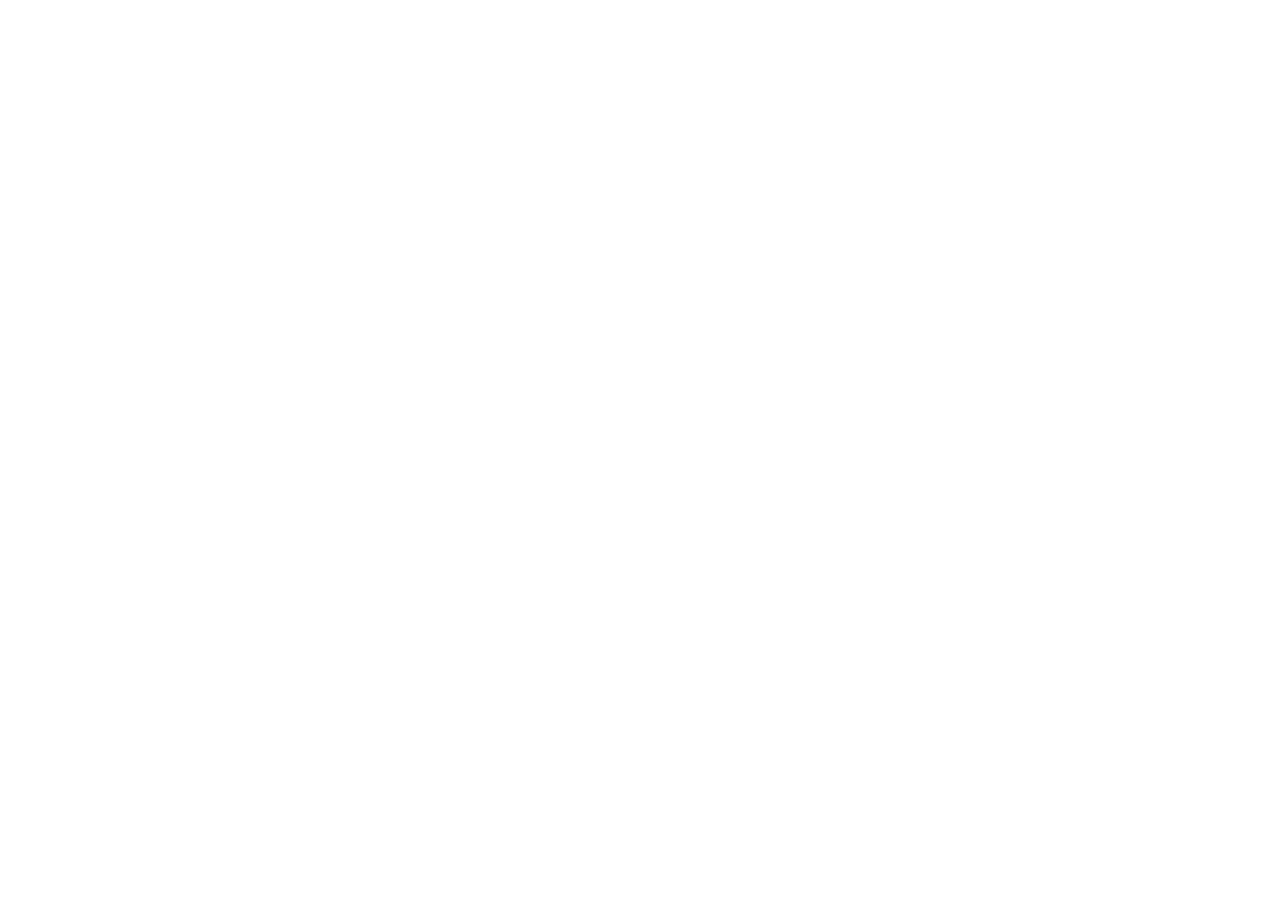
==== index.html @ 83f32b7b "PROJECT-STRUCTURE" ====
<!DOCTYPE html>
<html lang="en">
<head>
    <meta charset="UTF-8">
    <meta name="viewport" content="width=device-width, initial-scale=1.0">
    <title>Document</title>
    <link rel="stylesheet" href="./style/reset.css">
    <link rel="stylesheet" href="./style/style.css">
</head>
<body>
   <script src="./script/index.js">

   </script> 
</body>
</html>
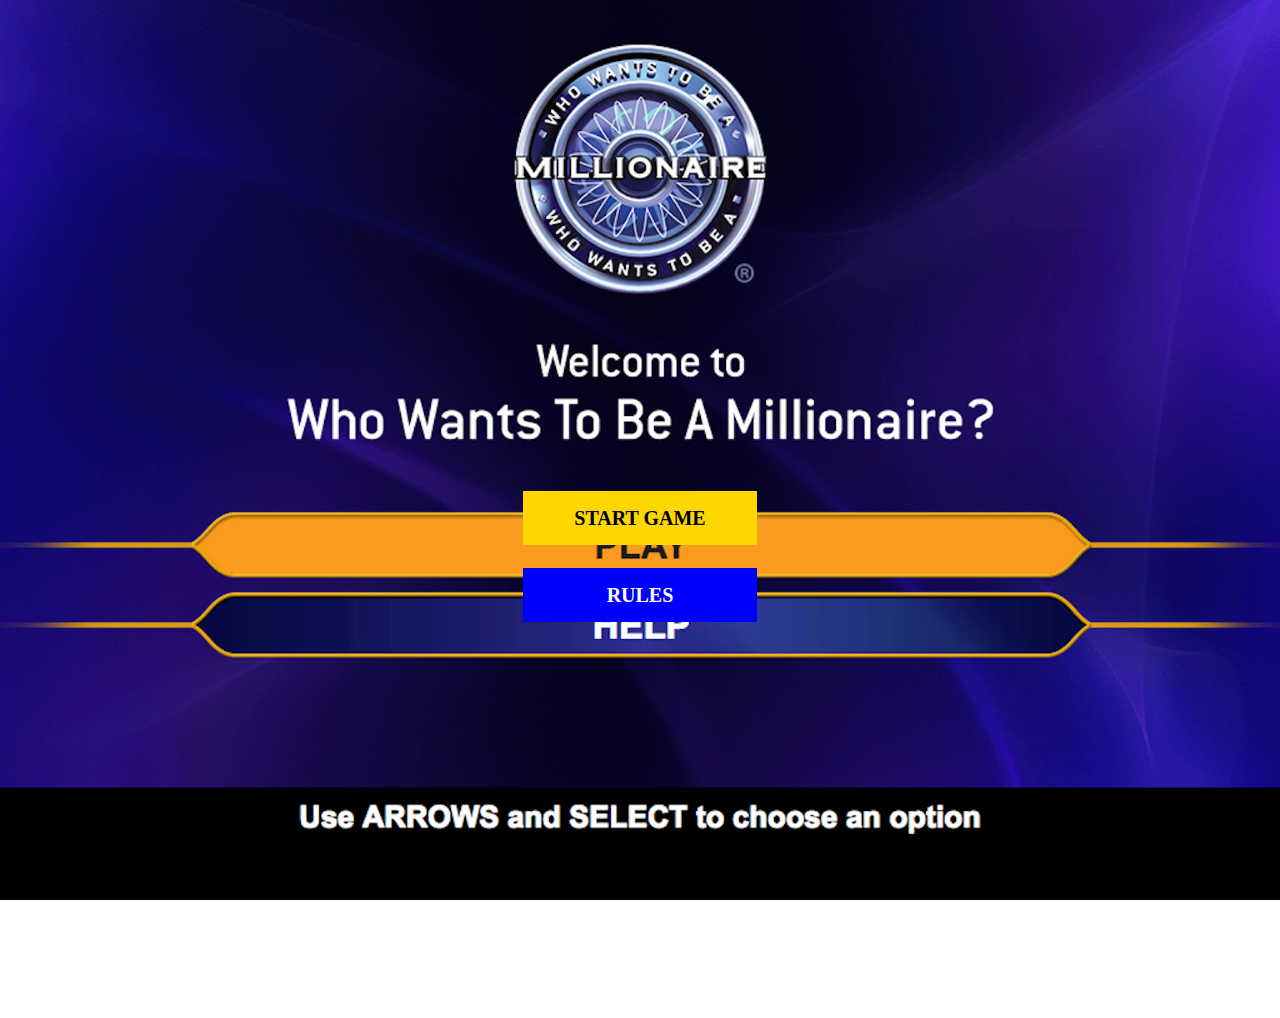
==== commit 62b66b76: "FIRST-SCREEN" ====
--- a/index.html
+++ b/index.html
@@ -1,5 +1,6 @@
 <!DOCTYPE html>
 <html lang="en">
+
 <head>
     <meta charset="UTF-8">
     <meta name="viewport" content="width=device-width, initial-scale=1.0">
@@ -7,9 +8,27 @@
     <link rel="stylesheet" href="./style/reset.css">
     <link rel="stylesheet" href="./style/style.css">
 </head>
+
 <body>
-   <script src="./script/index.js">
+    <div class="wrapper">
+        <main>
+            <div class="conteiner main-wrapper">
 
-   </script> 
+                <div class="link-wrapper">
+                    <a class="main-link main-link--start" href="/choose-cathegory">start game</a>
+                </div>
+                <div class="link-wrapper">
+                    <a class="main-link main-link--rules" href="/rules">rules</a>
+                </div>
+            </div>
+        </main>
+    </div>
+    <script src="./script/data.js">
+
+    </script>
+    <script src="./script/index.js">
+
+    </script>
 </body>
+
 </html>--- a/style/style.css
+++ b/style/style.css
@@ -0,0 +1,52 @@
+body{
+    box-sizing: border-box;
+
+}
+.wrapper{
+   background-image: url(../img/first-screen.png);
+   height: 100vh;
+   width: 100%;
+   background-position: center;
+   background-repeat: no-repeat;
+   background-size: cover;
+   
+}
+.conteiner{
+    max-width: 1200px;
+    margin: 0 auto;
+    
+}
+.main-link{
+padding: 17px;
+font-size: 20px;
+font-weight: bold;
+text-transform: uppercase;
+text-decoration: none;
+display: inline-block;
+min-width: 200px;
+cursor: pointer;
+}
+.main-link--start{
+   background-color: gold; 
+color: black;
+
+}
+.main-link--rules{
+    background-color:blue;
+    color: #fff;
+
+}
+.link-wrapper{
+    display: flex;
+    justify-content: center;
+    margin-bottom: 23px;
+    text-align: center;
+}
+.main-wrapper{
+    justify-content: center;
+    display: flex;
+    align-items: center;
+    flex-direction: column;
+    height: 100vh;
+    padding-top: 9.2%;
+}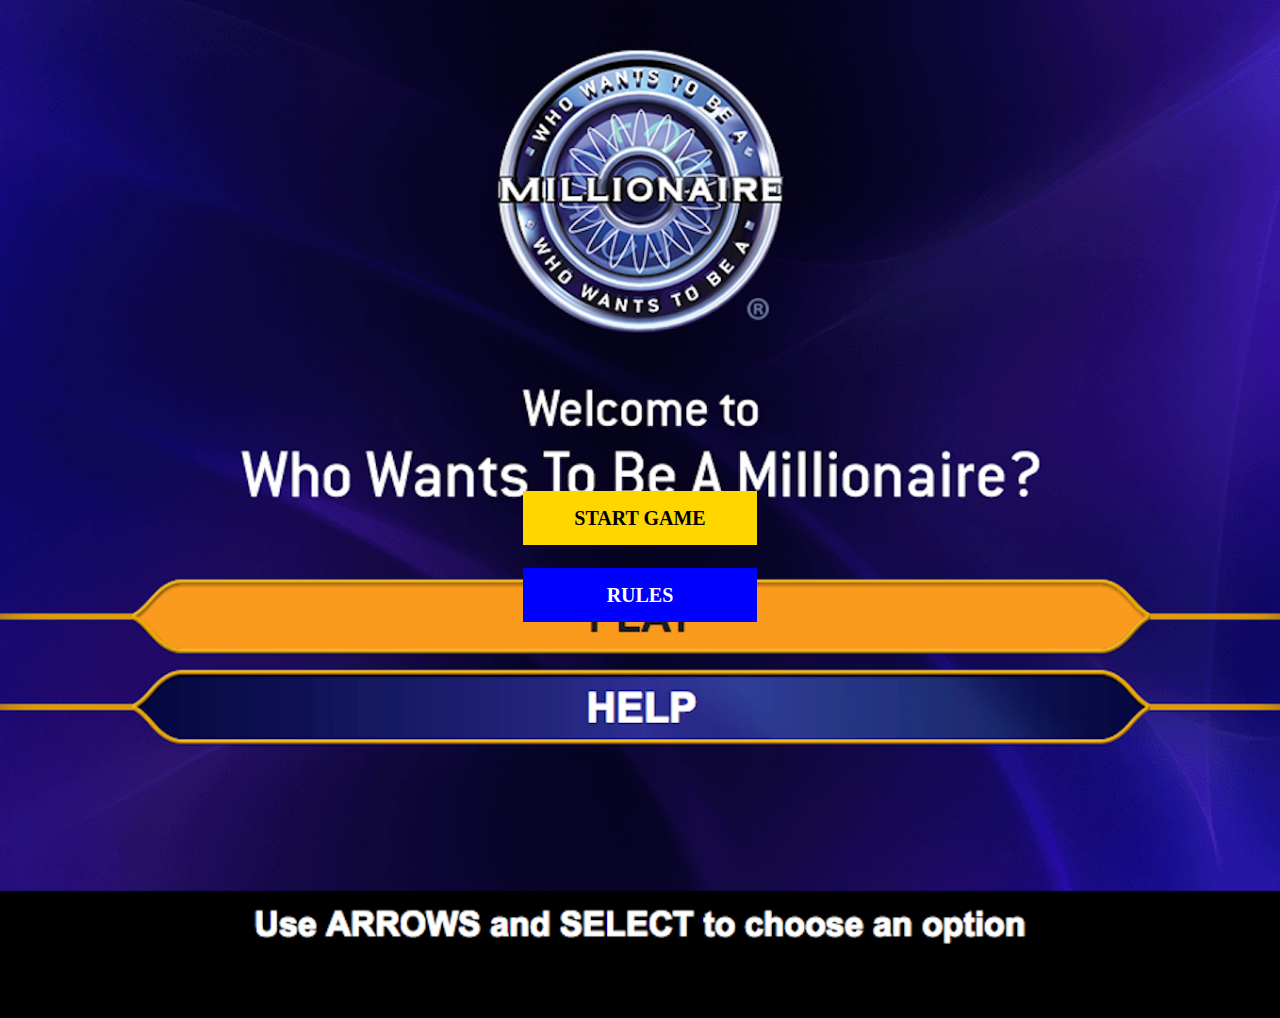
==== commit dc45b688: "RULES" ====
--- a/index.html
+++ b/index.html
@@ -4,13 +4,15 @@
 <head>
     <meta charset="UTF-8">
     <meta name="viewport" content="width=device-width, initial-scale=1.0">
-    <title>Document</title>
+    <title>Millionaire</title>
+
     <link rel="stylesheet" href="./style/reset.css">
+    <link rel="stylesheet" href="./style/common.css">
     <link rel="stylesheet" href="./style/style.css">
 </head>
 
 <body>
-    <div class="wrapper">
+    <div class="wrapper wrapper--main">
         <main>
             <div class="conteiner main-wrapper">
 
@@ -18,7 +20,7 @@
                     <a class="main-link main-link--start" href="/choose-cathegory">start game</a>
                 </div>
                 <div class="link-wrapper">
-                    <a class="main-link main-link--rules" href="/rules">rules</a>
+                    <a class="main-link main-link--rules" href="./rules.html">rules</a>
                 </div>
             </div>
         </main>
--- a/style/common.css
+++ b/style/common.css
@@ -0,0 +1,29 @@
+body {
+    box-sizing: border-box;
+
+}
+
+a {
+    text-decoration: none;
+    cursor: pointer;
+}
+
+button {
+    border: none;
+    cursor: pointer;
+
+}
+
+.conteiner {
+    max-width: 1200px;
+    margin: 0 auto;
+
+}
+
+.wrapper {
+    min-height: 100vh;
+    width: 100%;
+    background-position: center;
+    background-repeat: no-repeat;
+    background-size: cover;
+}--- a/style/style.css
+++ b/style/style.css
@@ -1,30 +1,19 @@
-body{
-    box-sizing: border-box;
 
-}
-.wrapper{
+.wrapper--main{
    background-image: url(../img/first-screen.png);
-   height: 100vh;
-   width: 100%;
-   background-position: center;
-   background-repeat: no-repeat;
-   background-size: cover;
+   
    
 }
-.conteiner{
-    max-width: 1200px;
-    margin: 0 auto;
-    
-}
+
 .main-link{
 padding: 17px;
 font-size: 20px;
 font-weight: bold;
 text-transform: uppercase;
-text-decoration: none;
+
 display: inline-block;
 min-width: 200px;
-cursor: pointer;
+
 }
 .main-link--start{
    background-color: gold; 
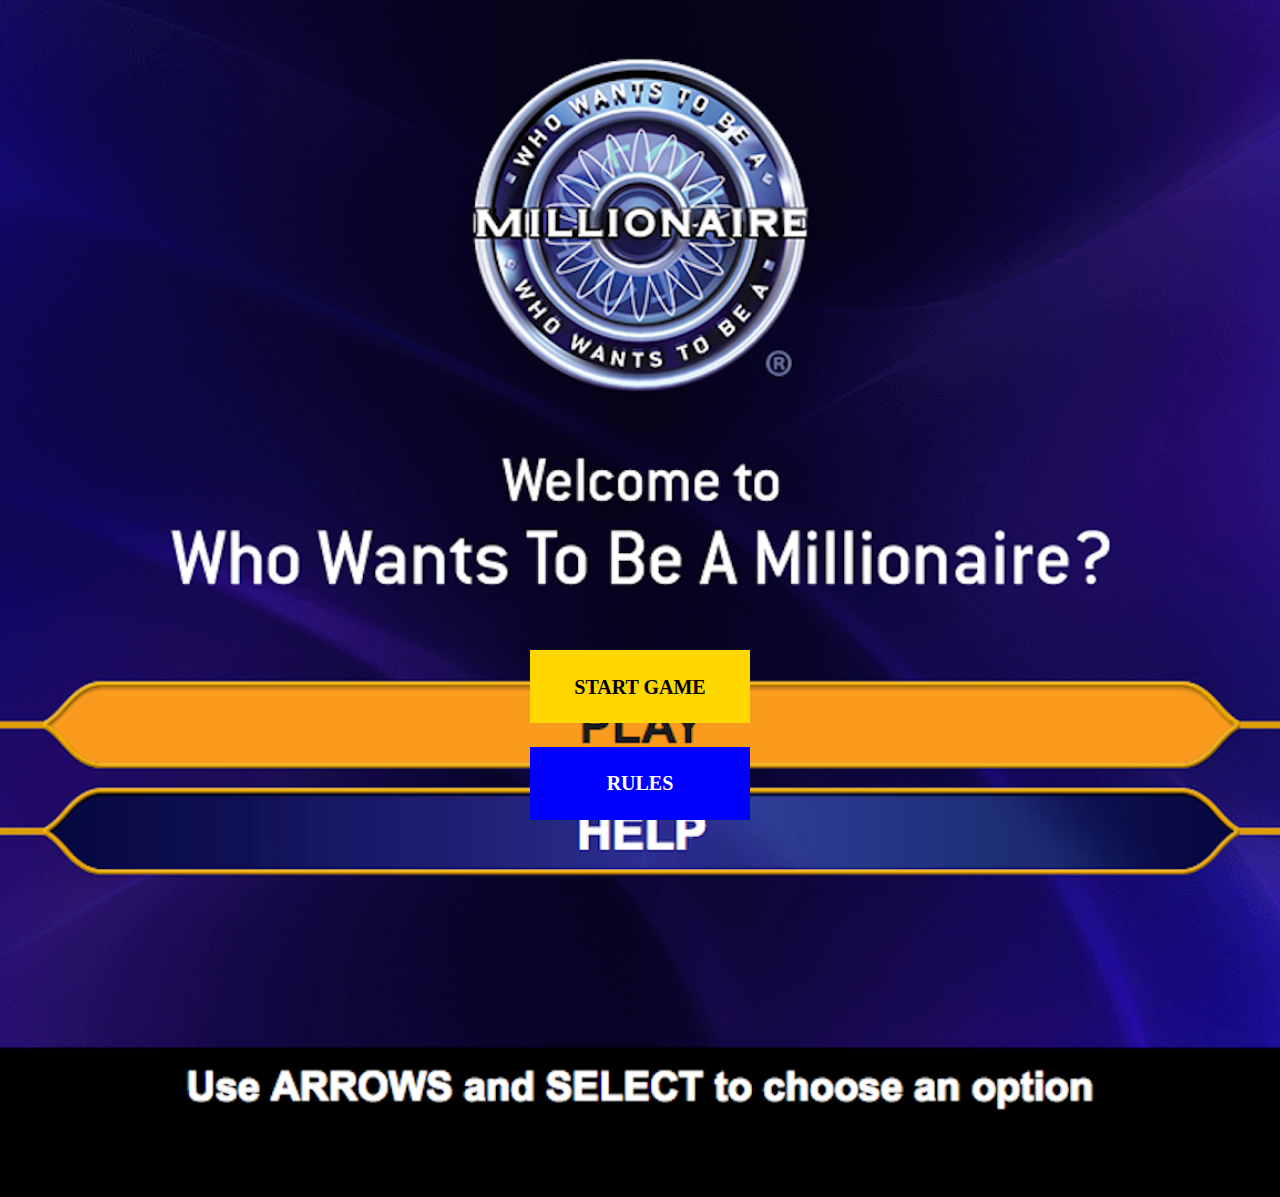
==== commit 408fe04a: "RULES" ====
--- a/index.html
+++ b/index.html
@@ -17,7 +17,7 @@
             <div class="conteiner main-wrapper">
 
                 <div class="link-wrapper">
-                    <a class="main-link main-link--start" href="/choose-cathegory">start game</a>
+                    <a class="main-link main-link--start" href="./cathegory.html">start game</a>
                 </div>
                 <div class="link-wrapper">
                     <a class="main-link main-link--rules" href="./rules.html">rules</a>
@@ -25,12 +25,8 @@
             </div>
         </main>
     </div>
-    <script src="./script/data.js">
-
-    </script>
-    <script src="./script/index.js">
-
-    </script>
+    <script src="./script/data.js"></script>
+    <script src="./script/index.js"></script>
 </body>
 
 </html>--- a/style/common.css
+++ b/style/common.css
@@ -21,7 +21,7 @@
 }
 
 .wrapper {
-    min-height: 100vh;
+    min-height: 100%;
     width: 100%;
     background-position: center;
     background-repeat: no-repeat;
--- a/style/style.css
+++ b/style/style.css
@@ -1,41 +1,42 @@
+.wrapper--main {
+    background-image: url(../img/first-screen.png);
 
-.wrapper--main{
-   background-image: url(../img/first-screen.png);
-   
-   
 }
 
-.main-link{
-padding: 17px;
-font-size: 20px;
-font-weight: bold;
-text-transform: uppercase;
-
-display: inline-block;
-min-width: 200px;
+.main-link {
+    padding: 13.2% 5%;
+    font-size: 20px;
+    font-weight: bold;
+    text-transform: uppercase;
+    display: inline-block;
+    min-width: 200px;
 
 }
-.main-link--start{
-   background-color: gold; 
-color: black;
+
+.main-link--start {
+    background-color: gold;
+    color: black;
 
 }
-.main-link--rules{
-    background-color:blue;
+
+.main-link--rules {
+    background-color: blue;
     color: #fff;
 
 }
-.link-wrapper{
+
+.link-wrapper {
     display: flex;
     justify-content: center;
-    margin-bottom: 23px;
+    margin-bottom: 2%;
     text-align: center;
 }
-.main-wrapper{
+
+.main-wrapper {
     justify-content: center;
     display: flex;
     align-items: center;
     flex-direction: column;
     height: 100vh;
-    padding-top: 9.2%;
-}+    padding-top: 23.2%;
+}
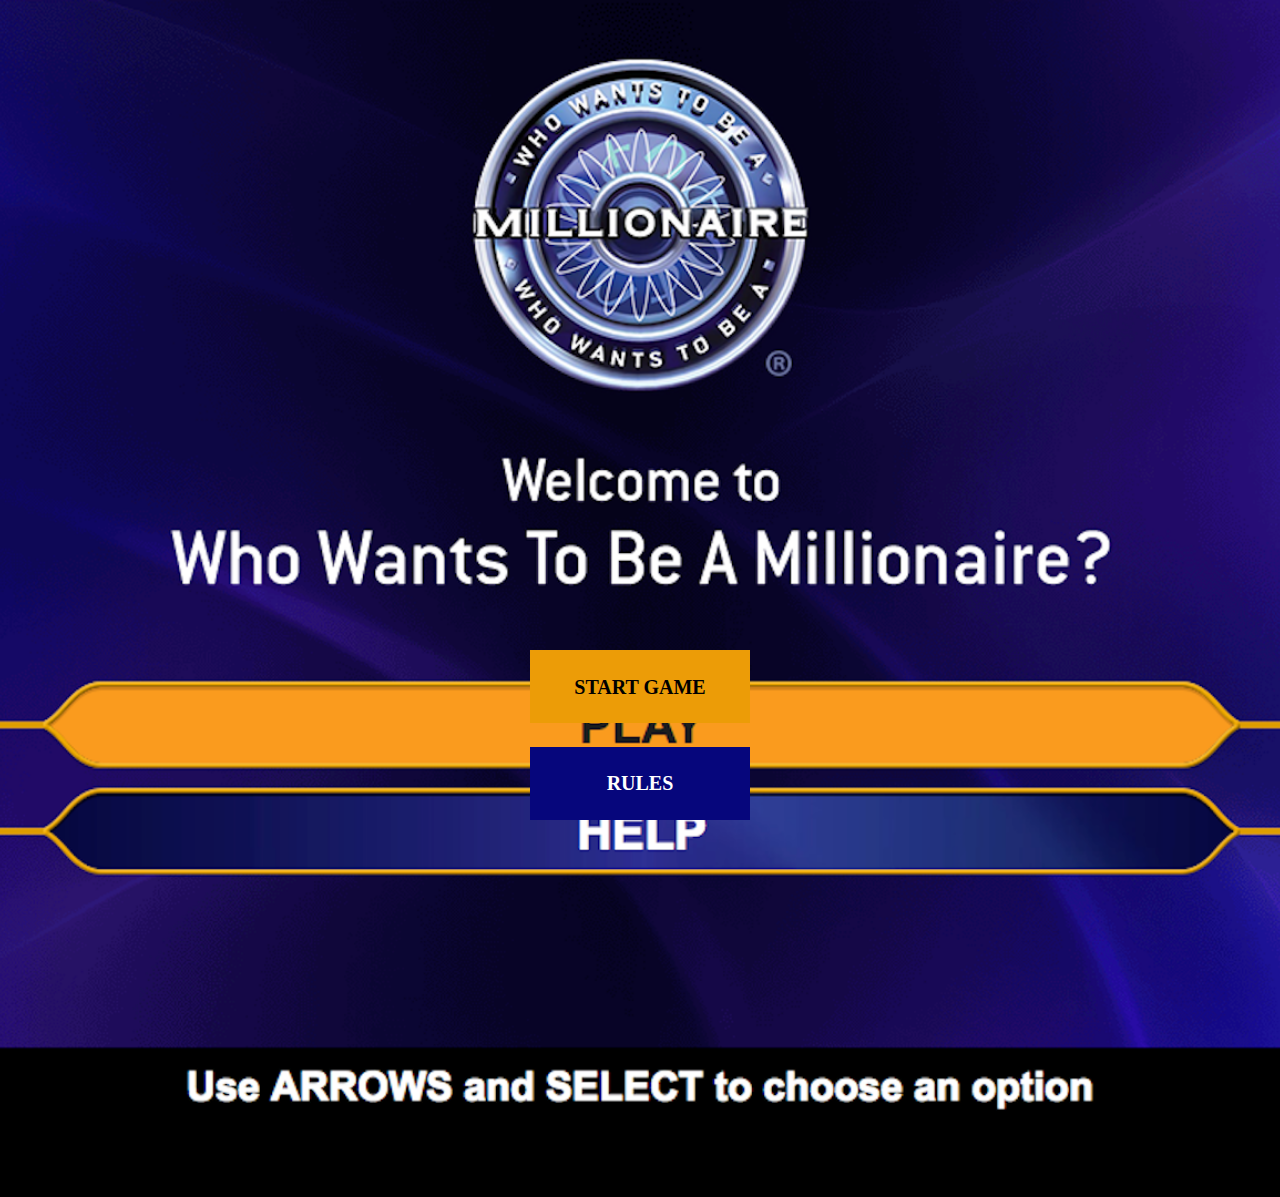
==== commit f076b1cc: "millimaire-full-project" ====
--- a/index.html
+++ b/index.html
@@ -5,7 +5,7 @@
     <meta charset="UTF-8">
     <meta name="viewport" content="width=device-width, initial-scale=1.0">
     <title>Millionaire</title>
-
+    <link rel="icon" href="./img/icon.png">
     <link rel="stylesheet" href="./style/reset.css">
     <link rel="stylesheet" href="./style/common.css">
     <link rel="stylesheet" href="./style/style.css">
@@ -23,10 +23,19 @@
                     <a class="main-link main-link--rules" href="./rules.html">rules</a>
                 </div>
             </div>
-        </main>
+    </div>
+    <audio id="lets-play" src="https://millionaire-school.netlify.com/sounds/lets_play.mp3"></audio>
+    <audio id="easy" src="https://millionaire-school.netlify.com/sounds/easy.mp3"></audio>
+    <audio id="wrongAnswer" src="https://millionaire-school.netlify.com/sounds/wrong_answer.mp3"></audio>
+    <audio id="correctAnswer" src="https://millionaire-school.netlify.com/sounds/correct_answer.mp3"></audio>
+    </main>
     </div>
     <script src="./script/data.js"></script>
     <script src="./script/index.js"></script>
+    
+    
+
+
 </body>
 
 </html>--- a/style/common.css
+++ b/style/common.css
@@ -21,7 +21,7 @@
 }
 
 .wrapper {
-    min-height: 100%;
+    min-height: 100vh;
     width: 100%;
     background-position: center;
     background-repeat: no-repeat;
--- a/style/style.css
+++ b/style/style.css
@@ -14,13 +14,13 @@
 }
 
 .main-link--start {
-    background-color: gold;
+    background-color: rgb(236, 156, 7);
     color: black;
 
 }
 
 .main-link--rules {
-    background-color: blue;
+    background-color: rgb(6, 6, 124);
     color: #fff;
 
 }
